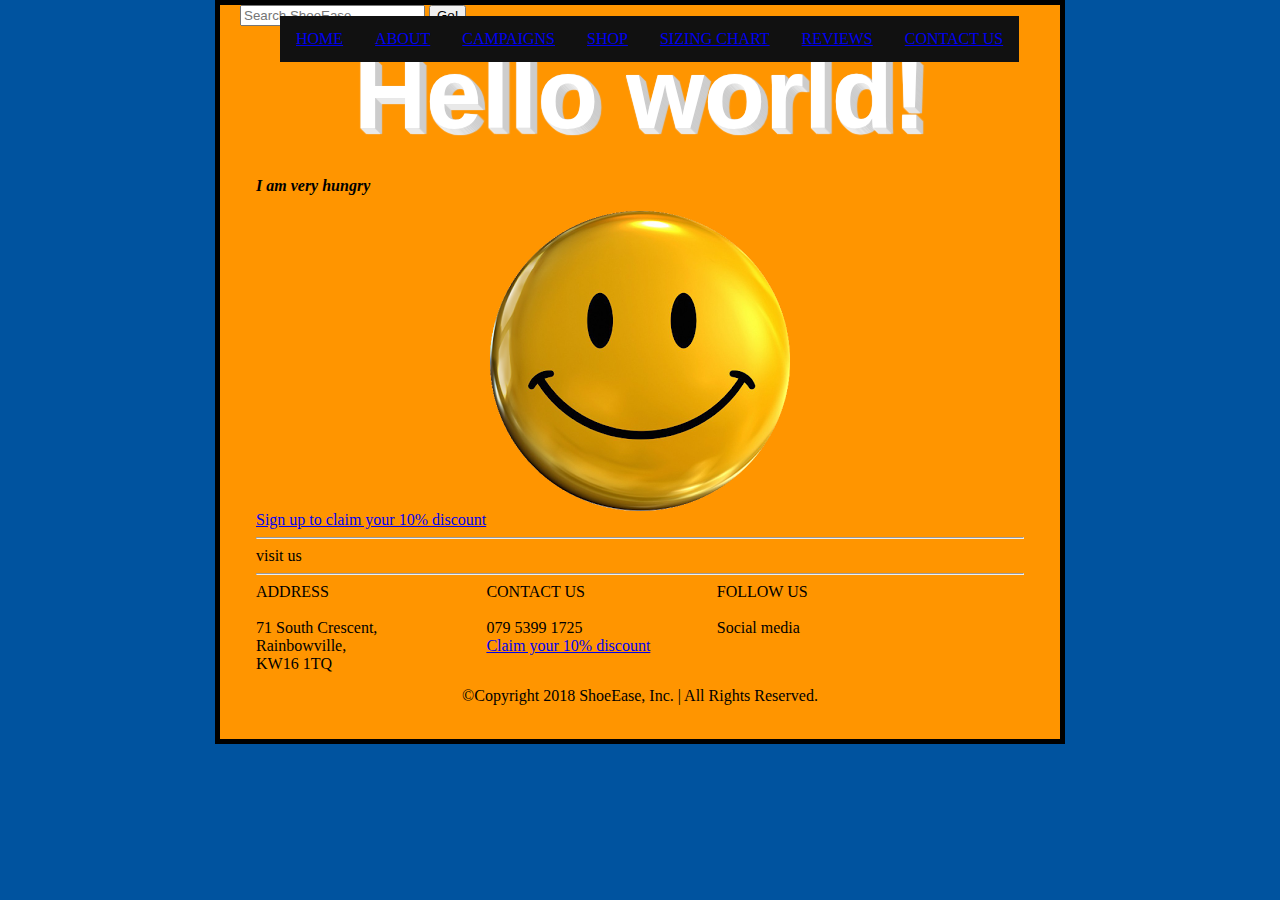
==== index.html @ 912e4b19 "Change folder for website" ====
<!DOCTYPE html>
<html>
<html lang="en-GB">
  <head>
    <meta charset="utf-8">
<meta name="description" content=" ShoeEaze - The revolutionary shoe designed  .">
      <link rel="stylesheet" type="text/css" href="styles/style.css">
    <link rel="instagram.ico" href="instagram.ico" type="image/x-icon">
    <title>
   ShoeEaze | The Comfort Revolution  </title>
  </head>

  <body>

<meta name="viewport" content="width=device-width, initial-scale=1.0">
      <div class='nav'>
        <nav>
          <ul>
      <li> <a href="#">HOME</a>
       <li><a href="about.html" LINK="red">ABOUT</a></li>
        <li><a href="campaigns.html">CAMPAIGNS</a></li>
       <li><a href="shop.html">SHOP</a></li>
       <li><a href="sizingchart.html">SIZING CHART</a></li>
       <li><a href="reviews.html">REVIEWS</a></li>
      <li> <a href="contact.html">CONTACT US</a></li>
   </ul>
     </nav>
         <form>
           <input type="search" name="q" placeholder="Search ShoeEase" size="20">
           <input type="submit" value="Go!">
           <span class="validity"></span>
         </form>
       </div>
     </div>
     <div style="padding:0 16px;">



     </nav>
     <h1>Hello World</h1>
    <p>
    <em><strong> I am very hungry</strong></em>
</p>

    <img src="images/smiley.png" alt="My test image">
<script src="scripts/main.js"></script>
<a href="mailto:hello@shoeease.org">Sign up to claim your 10% discount</a>
<!-- And here is our main footer that is used across all the pages of our website -->
<hr>
<footer>
<div>  visit us
</div>
<hr>
</footer>

<div class="row">
  <div class="column">
    ADDRESS <br><br>
    71 South Crescent,<br>
    Rainbowville,  <br>
    KW16 1TQ</div>
  <div class="column">CONTACT US <br><br>
    079 5399 1725
    <br>
<a href="mailto:hello@shoeease.org">Claim your 10% discount</a>
  </div>
  <div class="column">FOLLOW US <br><br>
    Social media</div>
</div>
<div class="footer-copyright">
        <div class="container">
        ©Copyright 2018 ShoeEase, Inc. | All Rights Reserved.
        </a>
        </div>
      </div>
      </footer>
  </body>
</html>
---- styles/style.css ----
header {
    background-color: #f1f1f1;
    padding: 100px;
    text-align: center;
    box-sizing: border-border-box;
    margin: 0;
}

nav {
      list-style-type: none;
      margin: 0;
      padding: 0;
      overflow: hidden;
      background-color: none;
      position: fixed;
      top: 0;
      width: 100%;
}

li {float: left;}

li, a:hover {
    background-color: #111;
    display: block;
    color: white;
    text-align: center;
    padding: 14px 16px;
    text-decoration: none;
}

}

ul.topnav li a:hover:not(.active) {background-color: #111;}

ul.topnav li a.active {background-color: #4CAF50;}

ul.topnav li.right {float: right;}

@media screen and (max-width: 500px){
    ul.topnav li.right,
    ul.topnav li {float: none;}
}


html {
  background-color: #00539F;
}

h1 {
  margin: 0;
  font-size: 100px;
  font-family: 'arial';
  text-align: center;
  padding: 10px 0;
  color: white;
  text-shadow: 1px 0px 1px #ccc, 0px 1px 1px #eee,
2px 1px 1px #ccc, 1px 2px 1px #eee,
3px 2px 1px #ccc, 2px 3px 1px #eee,
4px 3px 1px #ccc, 3px 4px 1px #eee,
5px 4px 1px #ccc, 4px 5px 1px #eee,
6px 5px 1px #ccc, 5px 6px 1px #eee,
7px 6px 1px #ccc;
}

body {
  width: 800px;
  margin: 0 auto;
  background-color: #FF9500;
  padding: 0 20px 20px 20px;
  border: 5px solid black;
}

.red {
  color: red;
  font-size: 150px;
}

img {
  display: block;
  margin: 0 auto;
}

.column {
      float: left;
    width: 30%;
    display: block;
    text-align: left;
}

/* Clear floats after the columns */
.row:after {
    content: "";
    display: table;
    clear: both;
}

.footer-copyright {
   display: block;
   text-align: center;
   padding: 14px 16px;
}
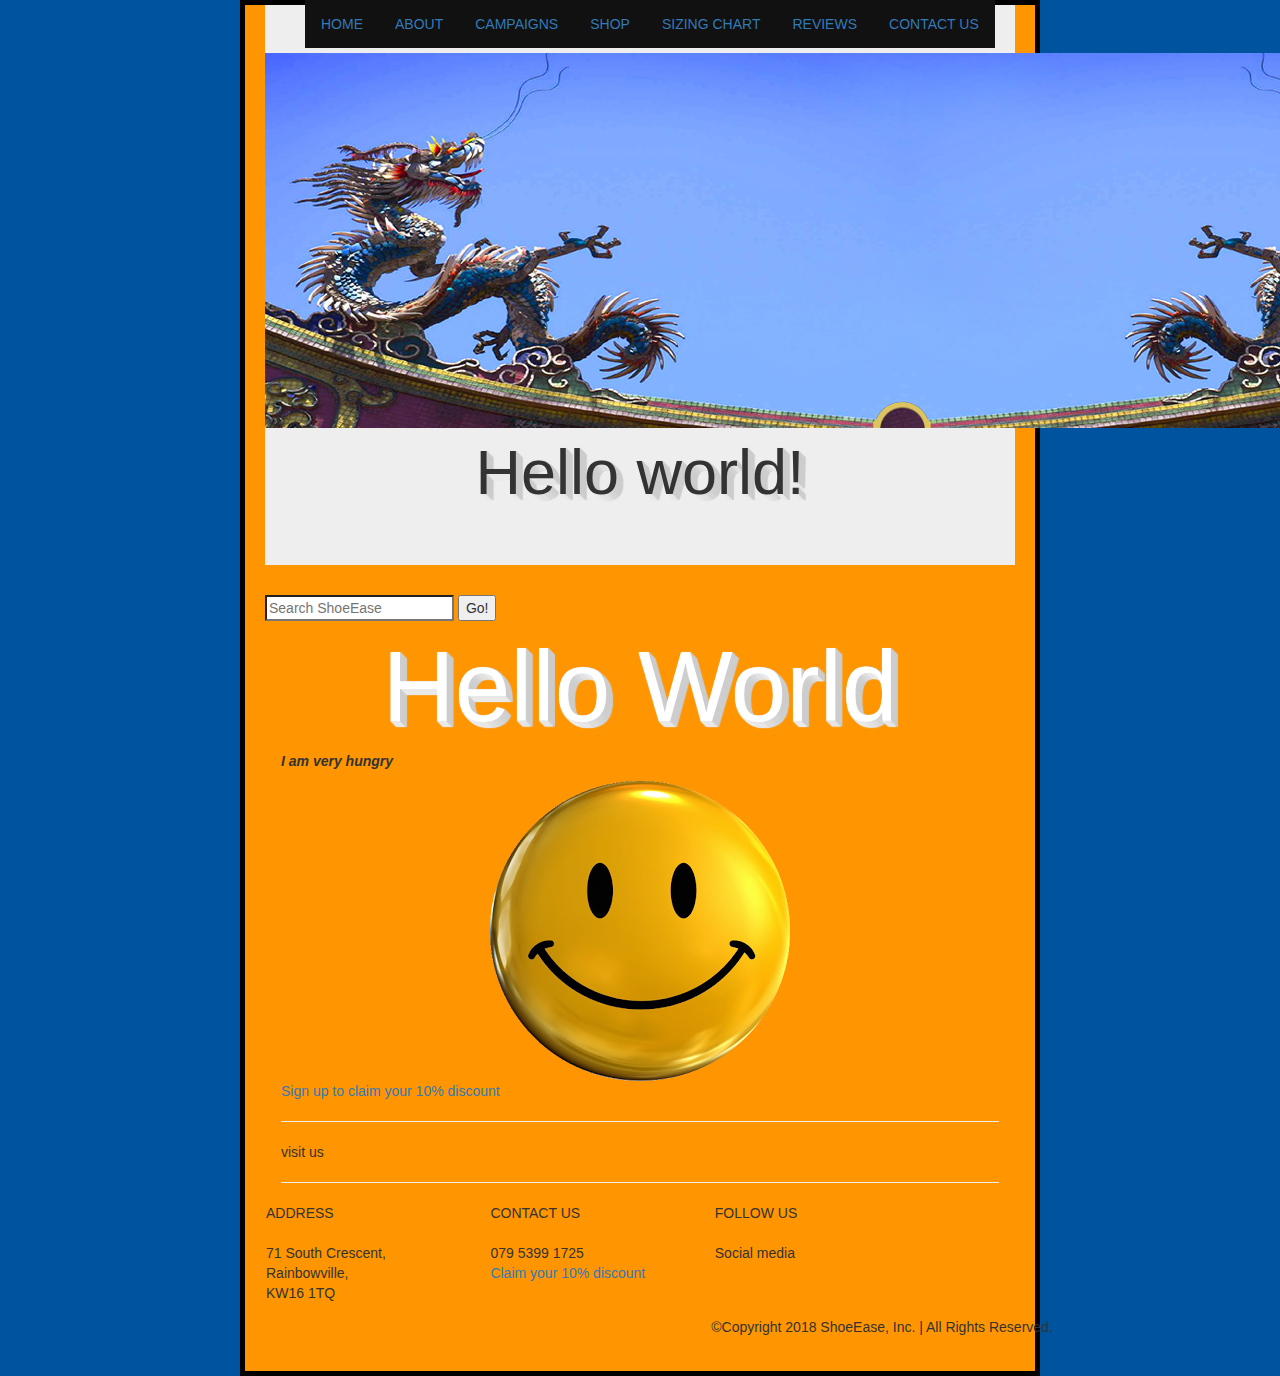
==== commit 21c8f73b: "change" ====
--- a/index.html
+++ b/index.html
@@ -4,6 +4,7 @@
   <head>
     <meta charset="utf-8">
 <meta name="description" content=" ShoeEaze - The revolutionary shoe designed  .">
+    <link href='css/bootstrap.min.css' rel='stylesheet'>
       <link rel="stylesheet" type="text/css" href="styles/style.css">
     <link rel="instagram.ico" href="instagram.ico" type="image/x-icon">
     <title>
@@ -13,6 +14,12 @@
   <body>
 
 <meta name="viewport" content="width=device-width, initial-scale=1.0">
+ <div class='jumbotron'>
+   <img src="images/header.jpg" alt="My test image">
+   <div class='container'>
+     <h1>hhh</h1>
+   </div>
+ </div>
       <div class='nav'>
         <nav>
           <ul>
@@ -43,7 +50,7 @@
 </p>
 
     <img src="images/smiley.png" alt="My test image">
-<script src="scripts/main.js"></script>
+
 <a href="mailto:hello@shoeease.org">Sign up to claim your 10% discount</a>
 <!-- And here is our main footer that is used across all the pages of our website -->
 <hr>
@@ -74,5 +81,6 @@
         </div>
       </div>
       </footer>
+      <script src="scripts/main.js"></script>
   </body>
 </html>
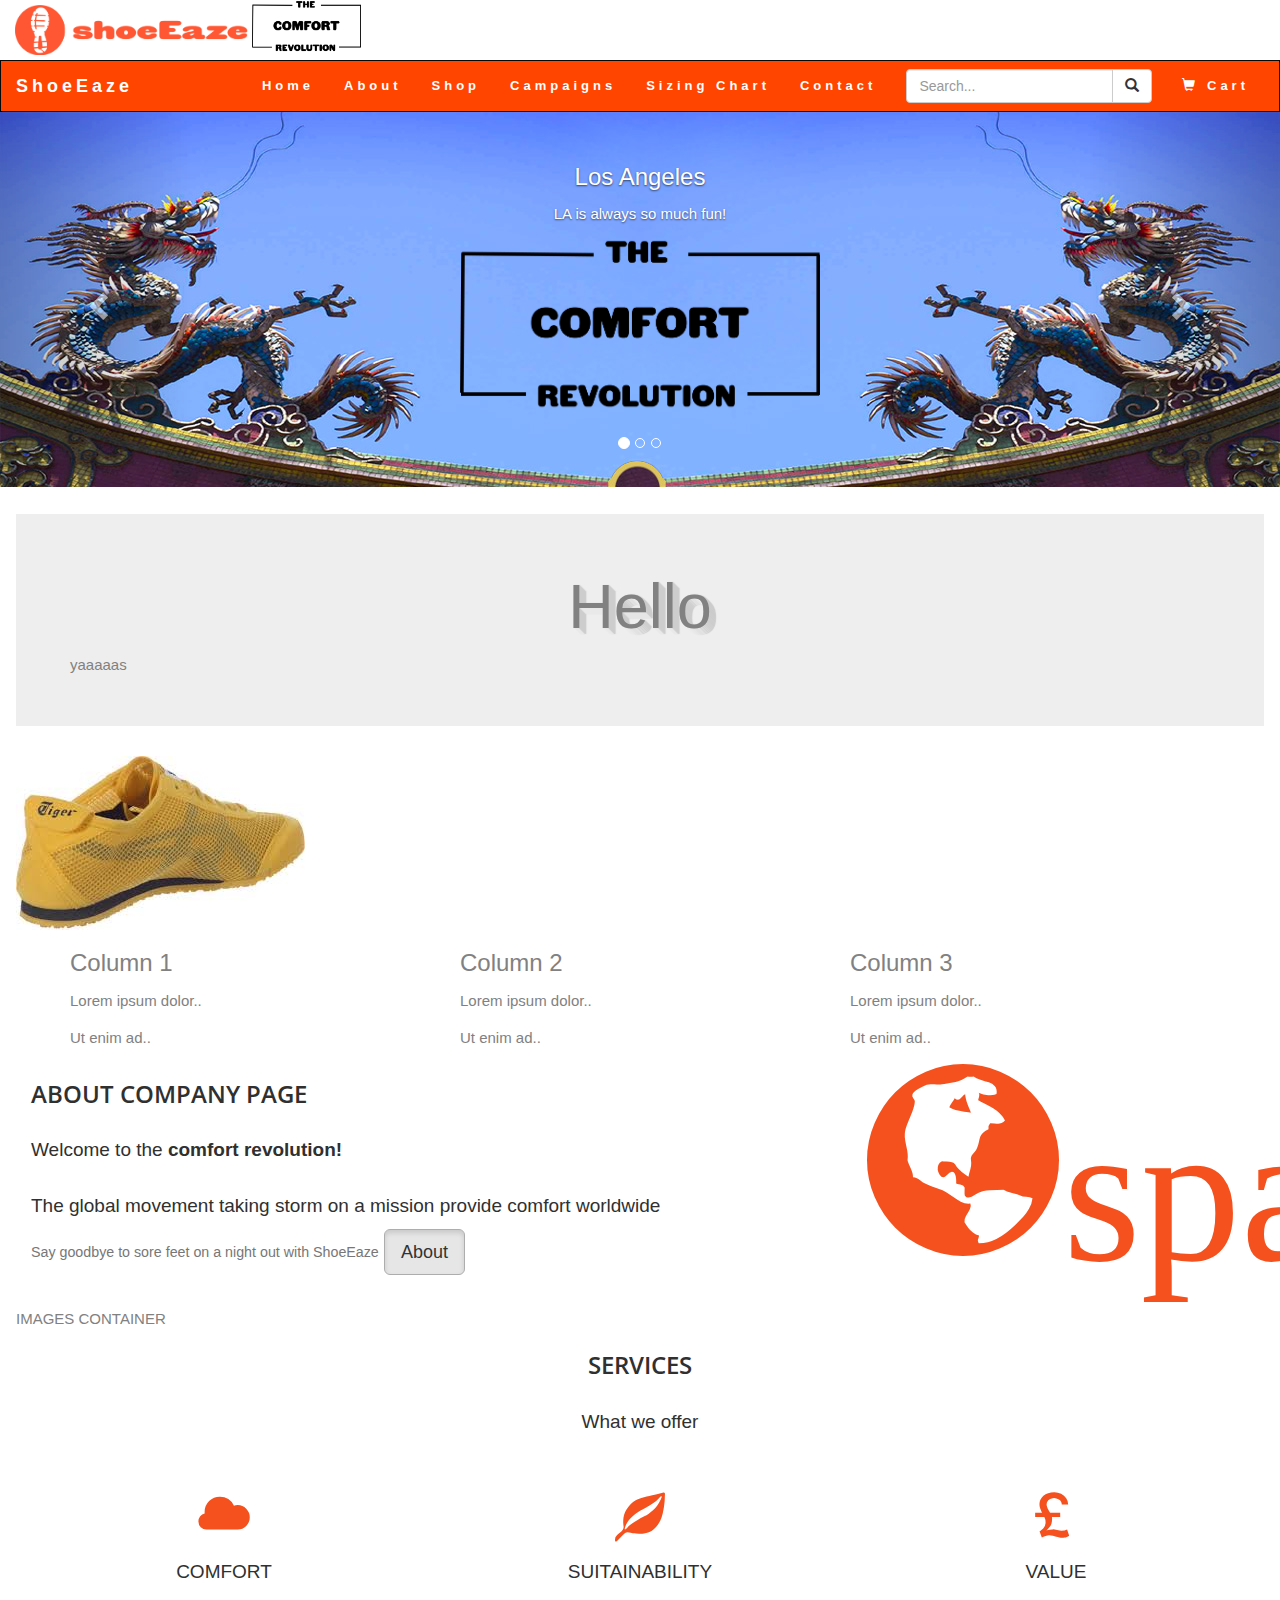
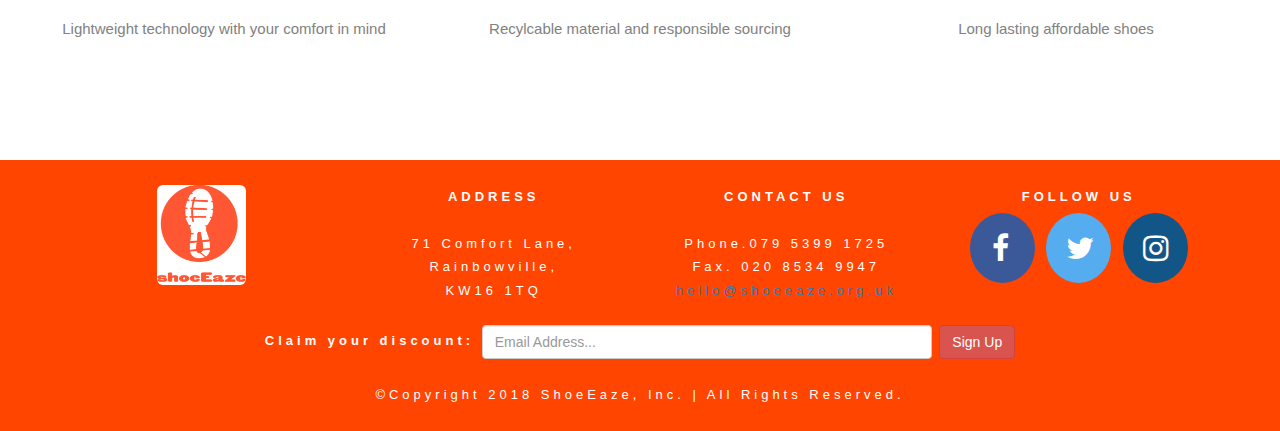
==== commit 75ae1fc4: "change" ====
--- a/index.html
+++ b/index.html
@@ -1,86 +1,333 @@
 <!DOCTYPE html>
-<html>
 <html lang="en-GB">
   <head>
     <meta charset="utf-8">
-<meta name="description" content=" ShoeEaze - The revolutionary shoe designed  .">
-    <link href='css/bootstrap.min.css' rel='stylesheet'>
+    <meta http-equiv="X-UA-Compatible" content="IE=edge">
+    <meta name="viewport" content="width=device-width, initial-scale=1.0">
+<meta name="description" content="Home - ShoeEaze - The Comfort Revolution">
+    <link href='bootstrap-3.3.7/dist/css/bootstrap.min.css' rel='stylesheet'>
+    <link rel="stylesheet" href="https://cdnjs.cloudflare.com/ajax/libs/font-awesome/4.7.0/css/font-awesome.min.css">
       <link rel="stylesheet" type="text/css" href="styles/style.css">
-    <link rel="instagram.ico" href="instagram.ico" type="image/x-icon">
+      <link href="https://fonts.googleapis.com/css?family=Open+Sans" rel="stylesheet" type="text/css">
+    <link rel="icon" href="favicon.ico" type="image/x-icon" sizes="16x16">
     <title>
    ShoeEaze | The Comfort Revolution  </title>
+   <style>
+   
+   /* Add an orange color to all icons and set the font-size */
+.logo-small {
+    color: #f4511e;
+    font-size: 50px;
+}
+
+.logo {
+    color: #f4511e;
+    font-size: 200px;
+}
+
+/* Add slide function */
+
+.slideanim {visibility:hidden;}
+
+  .slide {
+
+      animation-name: slide;
+
+      -webkit-animation-name: slide;
+
+      animation-duration: 1s;
+
+      -webkit-animation-duration: 1s;
+
+      visibility: visible;
+
+  }
+
+  @keyframes slide {
+
+    0% {
+
+      opacity: 0;
+
+      transform: translateY(70%);
+
+    }
+
+    100% {
+
+      opacity: 1;
+
+      transform: translateY(0%);
+
+    }
+
+  }
+
+  @-webkit-keyframes slide {
+
+    0% {
+
+      opacity: 0;
+
+      -webkit-transform: translateY(70%);
+
+    }
+
+    100% {
+
+      opacity: 1;
+
+      -webkit-transform: translateY(0%);
+
+    }
+
+  }
+   </style>
   </head>
 
   <body>
-
-<meta name="viewport" content="width=device-width, initial-scale=1.0">
- <div class='jumbotron'>
-   <img src="images/header.jpg" alt="My test image">
-   <div class='container'>
-     <h1>hhh</h1>
-   </div>
- </div>
-      <div class='nav'>
-        <nav>
-          <ul>
-      <li> <a href="#">HOME</a>
-       <li><a href="about.html" LINK="red">ABOUT</a></li>
-        <li><a href="campaigns.html">CAMPAIGNS</a></li>
-       <li><a href="shop.html">SHOP</a></li>
-       <li><a href="sizingchart.html">SIZING CHART</a></li>
-       <li><a href="reviews.html">REVIEWS</a></li>
-      <li> <a href="contact.html">CONTACT US</a></li>
-   </ul>
-     </nav>
-         <form>
-           <input type="search" name="q" placeholder="Search ShoeEase" size="20">
-           <input type="submit" value="Go!">
-           <span class="validity"></span>
-         </form>
+    <div class="container-fluid" style="color:#fff;height:60px;">
+    <img src="images/COMPLETEshoeLOGO.png" alt="full logo" style="height:50px">
+    <img src="images/tm-01.png" alt="trademark slogan" style="height:60px">
+  </div>
+
+  <nav class="navbar navbar-inverse" style="background-color:#ff4500">
+    <div class="container-fluid">
+      <div class="navbar-header">
+        <button type="button" class="navbar-toggle" data-toggle="collapse" data-target="#myNavbar">
+          <span class="icon-bar"></span>
+          <span class="icon-bar"></span>
+          <span class="icon-bar"></span>
+        </button>
+        <a class="navbar-brand" href="#">ShoeEaze</a>
+      </div>
+      <div class="collapse navbar-collapse" id="myNavbar">
+        <ul class="nav navbar-nav navbar-right">
+          <li><a href="#">Home</a></li>
+          <li><a href="#">About</a></li>
+          <li><a href="#">Shop</a></li>
+          <li><a href="#">Campaigns</a></li>
+          <li><a href="#">Sizing Chart</a></li>
+          <li><a href="#">Contact</a></li>
+        <form class="navbar-form navbar-left" action="/action_page.php">
+        <div class="input-group">
+          <input type="text" class="form-control" placeholder="Search..." name="search">
+          <div class="input-group-btn">
+            <button class="btn btn-default" type="submit">
+              <i class="glyphicon glyphicon-search"></i>
+            </button>
+          </div>
+        </div>
+      </form>
+          <li><a href="#"><span class="glyphicon glyphicon-shopping-cart"></span> Cart</a></li>
+        </ul>
+      </div>
+    </div>
+  </nav>
+
+  <div id="carousel-example-generic" class="carousel slide" data-ride="carousel">
+    <ol class="carousel-indicators">
+      <li data-target="#carousel-example-generic" data-slide-to="0" class="active"></li>
+      <li data-target="#carousel-example-generic" data-slide-to="1" class=""></li>
+      <li data-target="#carousel-example-generic" data-slide-to="2" class=""></li>
+    </ol>
+    <div class="carousel-inner">
+      <div class="item active">
+        <img alt="First slide" img src="images/header.jpg" style="width:100%; center">
+        <div class="carousel-caption">
+        <h3>Los Angeles</h3>
+        <p>LA is always so much fun!</p>
+        <img src="images/tm-01.png" alt="trademark slogan" style="height:200px">
+      </div>
+      </div>
+      <div class="item">
+        <img alt="Second slide" src="http://37.media.tumblr.com/tumblr_m8tazfiVYJ1qa42jro1_1280.jpg">
+        <div class="carousel-caption">
+        <h3>Los Angeles</h3>
+        <p>LA is always so much fun!</p>
+      </div>
+    </div>
+      <div class="item">
+        <img alt="Third slide" src="http://38.media.tumblr.com/tumblr_m8tb2rVsD31qa42jro1_1280.jpg">
+        <div class="carousel-caption">
+        <h3>Los Angeles</h3>
+        <p>LA is always so much fun!</p>
+      </div>
+    </div>
+    </div>
+      <!-- Left and right controls -->
+    <a class="left carousel-control" href="#carousel-example-generic" data-slide="prev">
+      <span class="glyphicon glyphicon-chevron-left"></span>
+      <span class="sr-only">Previous</span>
+    </a>
+    <a class="right carousel-control" href="#carousel-example-generic" data-slide="next">
+      <span class="glyphicon glyphicon-chevron-right"></span>
+      <span class="sr-only">Next</span>
+    </a>
+  </div>
+
+</div>
+<br>
+     <div style="padding:0 16px;">
+       <div class='jumbotron'>
+         <div class='container'>
+           <h1>Hello</h1>
+           yaaaaas
+         </div>
        </div>
-     </div>
-     <div style="padding:0 16px;">
-
-
-
-     </nav>
-     <h1>Hello World</h1>
-    <p>
-    <em><strong> I am very hungry</strong></em>
-</p>
-
-    <img src="images/smiley.png" alt="My test image">
-
-<a href="mailto:hello@shoeease.org">Sign up to claim your 10% discount</a>
-<!-- And here is our main footer that is used across all the pages of our website -->
-<hr>
-<footer>
-<div>  visit us
-</div>
-<hr>
-</footer>
-
-<div class="row">
-  <div class="column">
-    ADDRESS <br><br>
-    71 South Crescent,<br>
-    Rainbowville,  <br>
-    KW16 1TQ</div>
-  <div class="column">CONTACT US <br><br>
-    079 5399 1725
+
+    <img src="images/shoegalleryback.jpg" alt="My test image">
+    <div class="container">
+      <div class="row">
+        <div class="col-sm-4">
+          <h3>Column 1</h3>
+          <p>Lorem ipsum dolor..</p>
+          <p>Ut enim ad..</p>
+        </div>
+        <div class="col-sm-4">
+          <h3>Column 2</h3>
+          <p>Lorem ipsum dolor..</p>
+          <p>Ut enim ad..</p>
+        </div>
+        <div class="col-sm-4">
+          <h3>Column 3</h3>
+          <p>Lorem ipsum dolor..</p>
+          <p>Ut enim ad..</p>
+        </div>
+      </div>
+    </div>
+
+    <!-- Container (About Section) -->
+
+  <div class="container-fluid">
+
+    <div class="row">
+
+      <div class="col-sm-8">
+
+        <h2>About Company Page</h2>
+
+        <h4>Welcome to the <b>comfort revolution!</b> <h4>
+
+        <p>The global movement taking storm on a mission provide comfort worldwide  <p>
+
+  <small>Say goodbye to sore feet on a night out with ShoeEaze</small>
+
+        <button class="btn btn-default btn-lg active">About</button>
+
+      </div>
+
+      <div class="col-sm-4">
+
+        <span class="glyphicon glyphicon-globe logo">span>
+
+      </div>
+
+    </div>
+
+  </div>
+
+
+
+  IMAGES CONTAINER
+
+
+
+
+
+  <!-- Container (Services Section) -->
+
+  <div class="container-fluid text-center">
+
+    <h2>SERVICES</h2>
+
+    <h4>What we offer</h4>
+
     <br>
-<a href="mailto:hello@shoeease.org">Claim your 10% discount</a>
+
+    <div class="row">
+
+      <div class="col-sm-4">
+
+        <span class="glyphicon glyphicon-cloud logo-small .slideanim"></span>
+
+        <h4>COMFORT</h4>
+
+        <p>Lightweight technology with your comfort in mind</p>
+
+      </div>
+
+      <div class="col-sm-4">
+
+        <span class="glyphicon glyphicon-leaf logo-small .slideanim"></span>
+
+        <h4>SUITAINABILITY</h4>
+
+        <p>Recylcable material and responsible sourcing</p>
+
+      </div>
+
+      <div class="col-sm-4">
+
+        <span class="glyphicon glyphicon-gbp logo-small .slideanim"></span>
+
+        <h4>VALUE</h4>
+
+        <p>Long lasting affordable shoes</p>
+
+      </div>
+
+    </div>
+
   </div>
-  <div class="column">FOLLOW US <br><br>
-    Social media</div>
-</div>
-<div class="footer-copyright">
-        <div class="container">
-        ©Copyright 2018 ShoeEase, Inc. | All Rights Reserved.
-        </a>
-        </div>
-      </div>
-      </footer>
-      <script src="scripts/main.js"></script>
+
+  <br><br>
+
+
+
+
+    </div>
+
+
+<script src="bootstrap-3.3.7/dist/js/bootstrap.min.js"></script>
+<script src="bootstrap-3.3.7/docs/assets/js/vendor/jquery.min.js"></script>
+<script src="bootstrap-3.3.7/js/unit/transition.js"></script>
+<script src="bootstrap-3.3.7/js/unit/carousel.js"></script>
+      <script src="scripts/main.js"></script><br><br>
   </body>
-</html>
+<!-- Main footer that is used across all the pages-->
+  <footer class="container-fluid text-center">
+    <div class="container">
+    <div class="row">
+      <div class="col-sm-3">
+        <img src="images/logo.png.png" alt="white background logo" style="height:100px" class="img-rounded">
+        </div>
+      <div class="col-sm-3">
+      <b>ADDRESS </b><br><br>
+        71 Comfort Lane,<br>
+        Rainbowville,  <br>
+        KW16 1TQ</div>
+      <div class="col-sm-3"><b>CONTACT US </b><br><br>
+        Phone.079 5399 1725 <br>Fax. 020 8534 9947
+        <br>
+    <a href="mailto:hello@shoeeaze.org.uk">hello@shoeeaze.org.uk </a>
+      </div>
+      <div class="col-sm-3"><b>FOLLOW US </b><br>
+        <a href="#" class="fa fa-facebook"></a>
+      <a href="#" class="fa fa-twitter"></a>
+     <a href="#" class="fa fa-instagram"></a>
+        </div>
+    </div>
+  </div><br>
+    <form class="form-inline"><b>Claim your discount:</b>
+      <input type="email" class="form-control" size="50" placeholder="Email Address...">
+      <button type="button" class="btn btn-danger">Sign Up</button>
+    </form><br>
+    <div class="footer-copyright">
+            <div class="container">
+           ©Copyright 2018 ShoeEaze, Inc. | All Rights Reserved.
+            </a>
+            </div>
+          </div>
+  </footer>
+  </html>
--- a/styles/style.css
+++ b/styles/style.css
@@ -1,49 +1,71 @@
-header {
-    background-color: #f1f1f1;
-    padding: 100px;
-    text-align: center;
-    box-sizing: border-border-box;
-    margin: 0;
+.navbar {
+  margin-bottom: 0px;
+  background-color: #ff4500;
+  border-radius: 0;
+  font-size: 13px !important;
+  letter-spacing: 4px;
 }
 
-nav {
-      list-style-type: none;
-      margin: 0;
-      padding: 0;
-      overflow: hidden;
-      background-color: none;
-      position: fixed;
-      top: 0;
-      width: 100%;
+/* Add a white color to all navbar links */
+.navbar li a, .navbar .navbar-brand {
+ color: #fff !important;
+ font-weight: bold;
 }
 
-li {float: left;}
-
-li, a:hover {
-    background-color: #111;
-    display: block;
-    color: white;
-    text-align: center;
-    padding: 14px 16px;
-    text-decoration: none;
+/* On hover, the links will turn grey */
+.navbar-nav li a:hover {
+ background-color: #fff !important;
+ color: #808080 !important;
 }
-
-}
-
-ul.topnav li a:hover:not(.active) {background-color: #111;}
-
-ul.topnav li a.active {background-color: #4CAF50;}
-
-ul.topnav li.right {float: right;}
 
 @media screen and (max-width: 500px){
     ul.topnav li.right,
     ul.topnav li {float: none;}
 }
 
+/* Add a orange background color and some padding to the footer */
+footer {
+ width: 100%;
+ color:white;
+ background-color:#ff4500;
+ padding: 25px;
+ font-size: 13px !important;
+ letter-spacing: 4px;
+ display: block;
+}
 
-html {
-  background-color: #00539F;
+caption {
+ display: table-caption;
+ text-align: center;
+}
+
+.fa {
+ padding: 20px;
+ font-size: 30px;
+ width: 65px;
+ text-align: center;
+ text-decoration: none;
+ margin: 5px 2px;
+ border-radius: 50%;
+}
+
+.fa:hover {
+ opacity: 0.7;
+}
+
+.fa-facebook {
+background: #3B5998;
+color: white;
+}
+
+.fa-twitter {
+background: #55ACEE;
+color: white;
+}
+
+.fa-instagram {
+background: #125688;
+color: white;
 }
 
 h1 {
@@ -62,24 +84,6 @@
 7px 6px 1px #ccc;
 }
 
-body {
-  width: 800px;
-  margin: 0 auto;
-  background-color: #FF9500;
-  padding: 0 20px 20px 20px;
-  border: 5px solid black;
-}
-
-.red {
-  color: red;
-  font-size: 150px;
-}
-
-img {
-  display: block;
-  margin: 0 auto;
-}
-
 .column {
       float: left;
     width: 30%;
@@ -94,8 +98,33 @@
     clear: both;
 }
 
-.footer-copyright {
-   display: block;
-   text-align: center;
-   padding: 14px 16px;
+body {
+    font: 400 15px Lato, sans-serif;
+    line-height: 1.8;
+    color: #818181;
 }
+
+.jumbotron {
+    font-family: Lato, sans-serif;
+}
+
+
+
+h2 {
+    font-size: 24px;
+    text-transform: uppercase;
+    color: #303030;
+    font-weight: 600;
+    margin-bottom: 30px;
+    font-family: 'Open Sans', sans-serif;
+}
+
+
+
+h4 {
+    font-size: 19px;
+    line-height: 1.375em;
+    color: #303030;
+    font-weight: 400;
+    margin-bottom: 30px;
+}
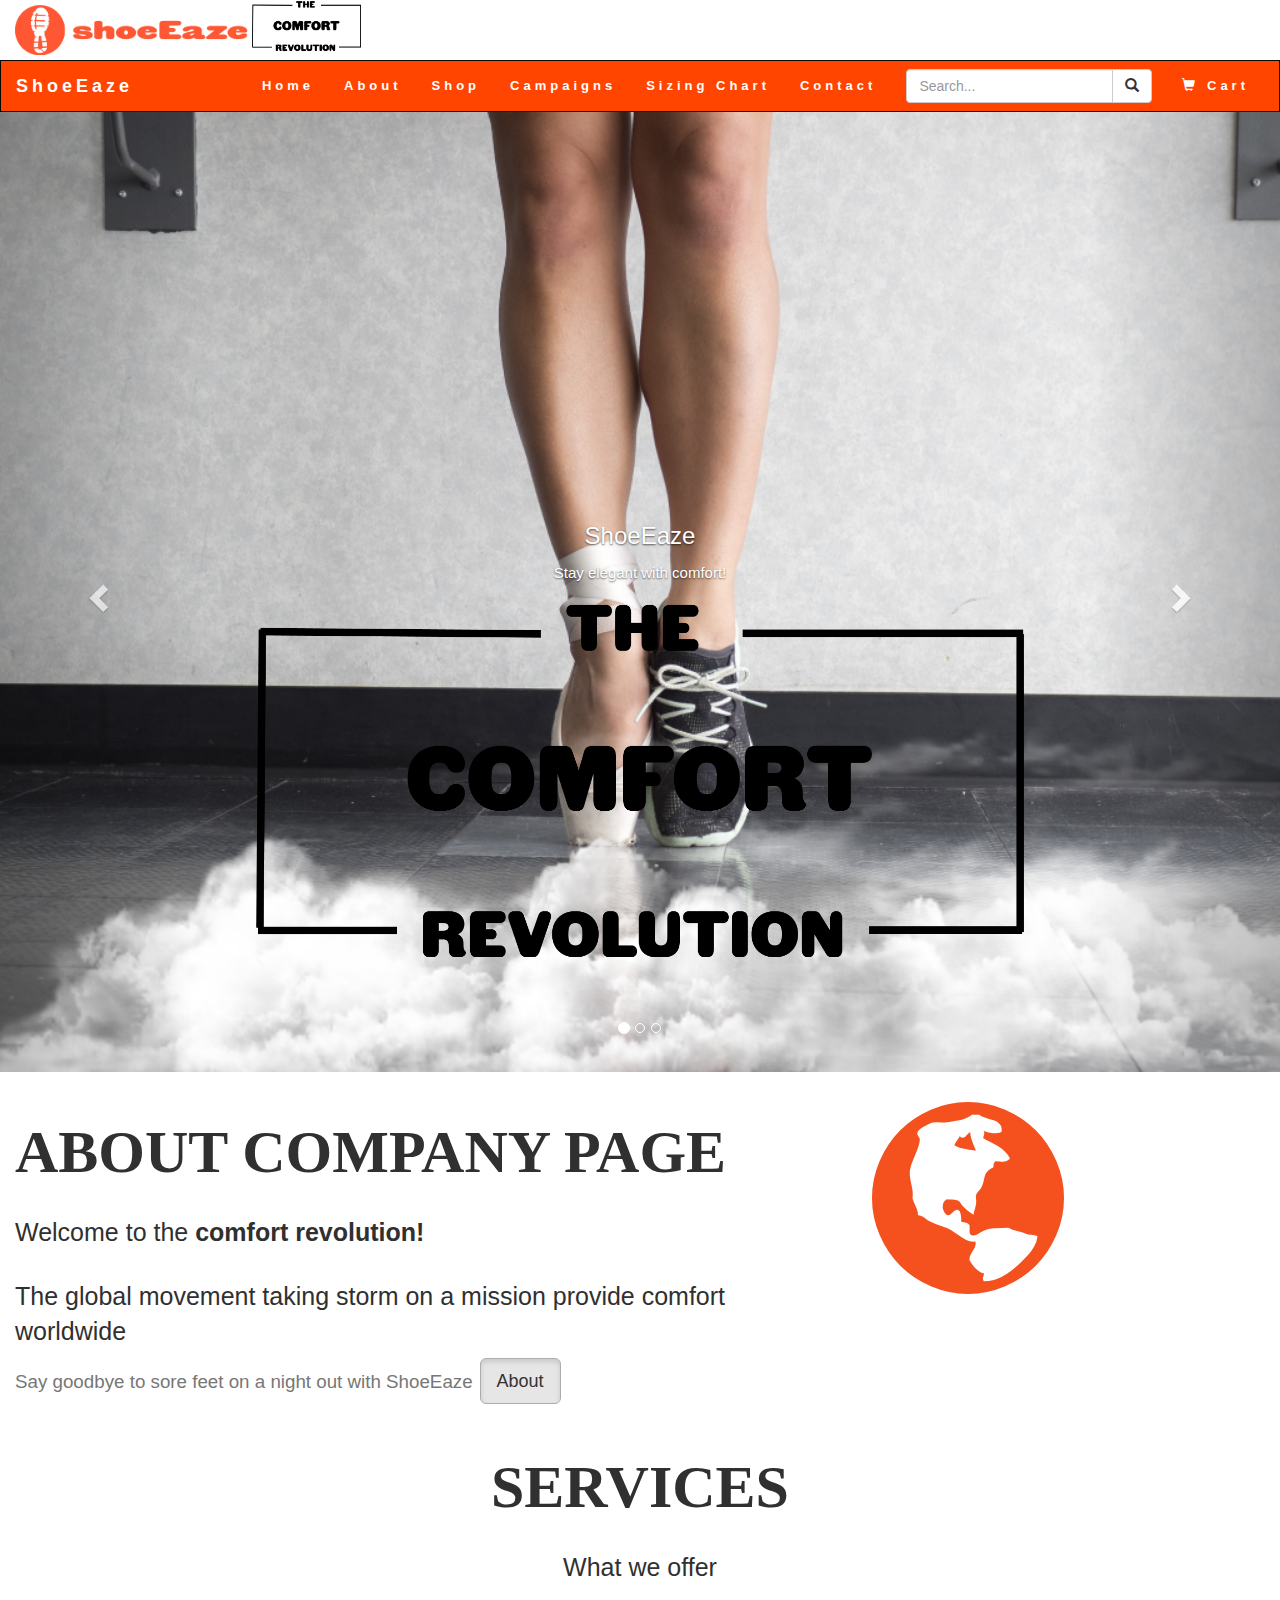
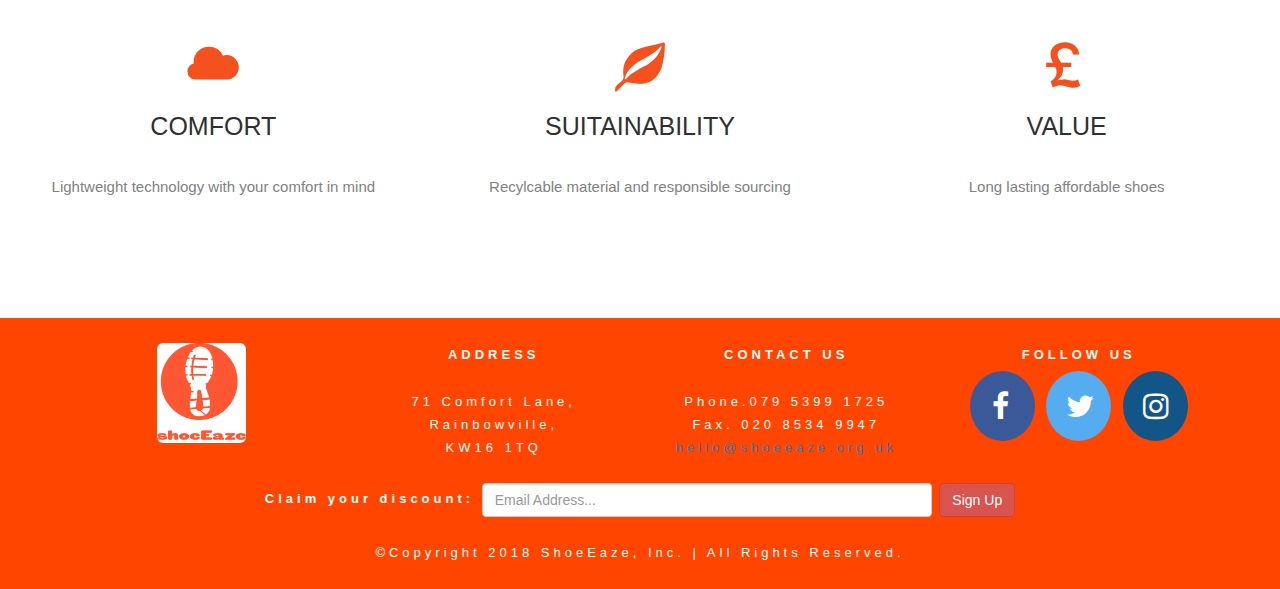
==== commit 6a1b03bf: "changes" ====
--- a/index.html
+++ b/index.html
@@ -13,7 +13,7 @@
     <title>
    ShoeEaze | The Comfort Revolution  </title>
    <style>
-   
+
    /* Add an orange color to all icons and set the font-size */
 .logo-small {
     color: #f4511e;
@@ -82,6 +82,10 @@
     }
 
   }
+  .carousel {
+   overflow: hidden;
+
+}
    </style>
   </head>
 
@@ -103,12 +107,12 @@
       </div>
       <div class="collapse navbar-collapse" id="myNavbar">
         <ul class="nav navbar-nav navbar-right">
-          <li><a href="#">Home</a></li>
-          <li><a href="#">About</a></li>
-          <li><a href="#">Shop</a></li>
-          <li><a href="#">Campaigns</a></li>
-          <li><a href="#">Sizing Chart</a></li>
-          <li><a href="#">Contact</a></li>
+          <li><a href="index.html">Home</a></li>
+          <li><a href="about.html">About</a></li>
+          <li><a href="shop.html">Shop</a></li>
+          <li><a href="campaigns.html">Campaigns</a></li>
+          <li><a href="sizingchart.html">Sizing Chart</a></li>
+          <li><a href="contact.html">Contact</a></li>
         <form class="navbar-form navbar-left" action="/action_page.php">
         <div class="input-group">
           <input type="text" class="form-control" placeholder="Search..." name="search">
@@ -133,27 +137,34 @@
     </ol>
     <div class="carousel-inner">
       <div class="item active">
-        <img alt="First slide" img src="images/header.jpg" style="width:100%; center">
+        <img alt="First slide" img src="images/slide1.png" style="width:100%">
+        <div class="carousel-caption">
+        <h3>ShoeEaze</h3>
+        <p>Stay elegant with comfort!</p>
+        <img src="images/tm-01.png" alt="trademark slogan" style="width:100%">
+      </div>
+      </div>
+      <div class="item">
+        <img alt="Second slide" src="images/slide2.png" style="width:100%">
         <div class="carousel-caption">
         <h3>Los Angeles</h3>
         <p>LA is always so much fun!</p>
-        <img src="images/tm-01.png" alt="trademark slogan" style="height:200px">
-      </div>
-      </div>
+      </div>
+    </div>
       <div class="item">
-        <img alt="Second slide" src="http://37.media.tumblr.com/tumblr_m8tazfiVYJ1qa42jro1_1280.jpg">
+        <img alt="Third slide" src="images/slide3.png" style="width:100%">
         <div class="carousel-caption">
         <h3>Los Angeles</h3>
         <p>LA is always so much fun!</p>
       </div>
     </div>
-      <div class="item">
-        <img alt="Third slide" src="http://38.media.tumblr.com/tumblr_m8tb2rVsD31qa42jro1_1280.jpg">
-        <div class="carousel-caption">
-        <h3>Los Angeles</h3>
-        <p>LA is always so much fun!</p>
-      </div>
-    </div>
+    <div class="item">
+      <img alt="Fourth slide" src="images/dog.png" style="width:100%">
+      <div class="carousel-caption">
+      <h3>Los Angeles</h3>
+      <p>LA is always so much fun!</p>
+    </div>
+  </div>
     </div>
       <!-- Left and right controls -->
     <a class="left carousel-control" href="#carousel-example-generic" data-slide="prev">
@@ -168,38 +179,9 @@
 
 </div>
 <br>
-     <div style="padding:0 16px;">
-       <div class='jumbotron'>
-         <div class='container'>
-           <h1>Hello</h1>
-           yaaaaas
-         </div>
-       </div>
-
-    <img src="images/shoegalleryback.jpg" alt="My test image">
-    <div class="container">
-      <div class="row">
-        <div class="col-sm-4">
-          <h3>Column 1</h3>
-          <p>Lorem ipsum dolor..</p>
-          <p>Ut enim ad..</p>
-        </div>
-        <div class="col-sm-4">
-          <h3>Column 2</h3>
-          <p>Lorem ipsum dolor..</p>
-          <p>Ut enim ad..</p>
-        </div>
-        <div class="col-sm-4">
-          <h3>Column 3</h3>
-          <p>Lorem ipsum dolor..</p>
-          <p>Ut enim ad..</p>
-        </div>
-      </div>
-    </div>
-
     <!-- Container (About Section) -->
 
-  <div class="container-fluid">
+  <div class="container-fluid" bg-grey>
 
     <div class="row">
 
@@ -219,21 +201,13 @@
 
       <div class="col-sm-4">
 
-        <span class="glyphicon glyphicon-globe logo">span>
-
-      </div>
-
-    </div>
-
-  </div>
-
-
-
-  IMAGES CONTAINER
-
-
-
-
+        <span class="glyphicon glyphicon-globe logo"></span>
+
+      </div>
+
+    </div>
+
+  </div>
 
   <!-- Container (Services Section) -->
 
@@ -287,7 +261,79 @@
 
 
     </div>
-
+    <script>
+
+    $(document).ready(function(){
+
+      // Add smooth scrolling to all links in navbar + footer link
+
+      $(".navbar a, footer a[href='#myPage']").on('click', function(event) {
+
+        // Make sure this.hash has a value before overriding default behavior
+
+        if (this.hash !== "") {
+
+          // Prevent default anchor click behavior
+
+          event.preventDefault();
+
+
+
+          // Store hash
+
+          var hash = this.hash;
+
+
+
+          // Using jQuery's animate() method to add smooth page scroll
+
+          // The optional number (900) specifies the number of milliseconds it takes to scroll to the specified area
+
+          $('html, body').animate({
+
+            scrollTop: $(hash).offset().top
+
+          }, 900, function(){
+
+
+
+            // Add hash (#) to URL when done scrolling (default click behavior)
+
+            window.location.hash = hash;
+
+          });
+
+        } // End if
+
+      });
+
+
+
+      $(window).scroll(function() {
+
+        $(".slideanim").each(function(){
+
+          var pos = $(this).offset().top;
+
+
+
+          var winTop = $(window).scrollTop();
+
+            if (pos < winTop + 600) {
+
+              $(this).addClass("slide");
+
+            }
+
+        });
+
+      });
+
+    })
+
+    </script>
+
+     
 
 <script src="bootstrap-3.3.7/dist/js/bootstrap.min.js"></script>
 <script src="bootstrap-3.3.7/docs/assets/js/vendor/jquery.min.js"></script>
--- a/styles/style.css
+++ b/styles/style.css
@@ -99,32 +99,33 @@
 }
 
 body {
-    font: 400 15px Lato, sans-serif;
+    font: 400 15px sans-serif;
     line-height: 1.8;
     color: #818181;
 }
 
 .jumbotron {
-    font-family: Lato, sans-serif;
+    font-family: sniglet, sans-serif;
 }
 
 
 
 h2 {
-    font-size: 24px;
+    font-size: 60px;
     text-transform: uppercase;
     color: #303030;
     font-weight: 600;
     margin-bottom: 30px;
-    font-family: 'Open Sans', sans-serif;
+    font-family: 'Sniglet', cursive;
 }
 
 
 
 h4 {
-    font-size: 19px;
+    font-size: 25px;
     line-height: 1.375em;
     color: #303030;
     font-weight: 400;
     margin-bottom: 30px;
+    font-family: sans-serif;
 }
